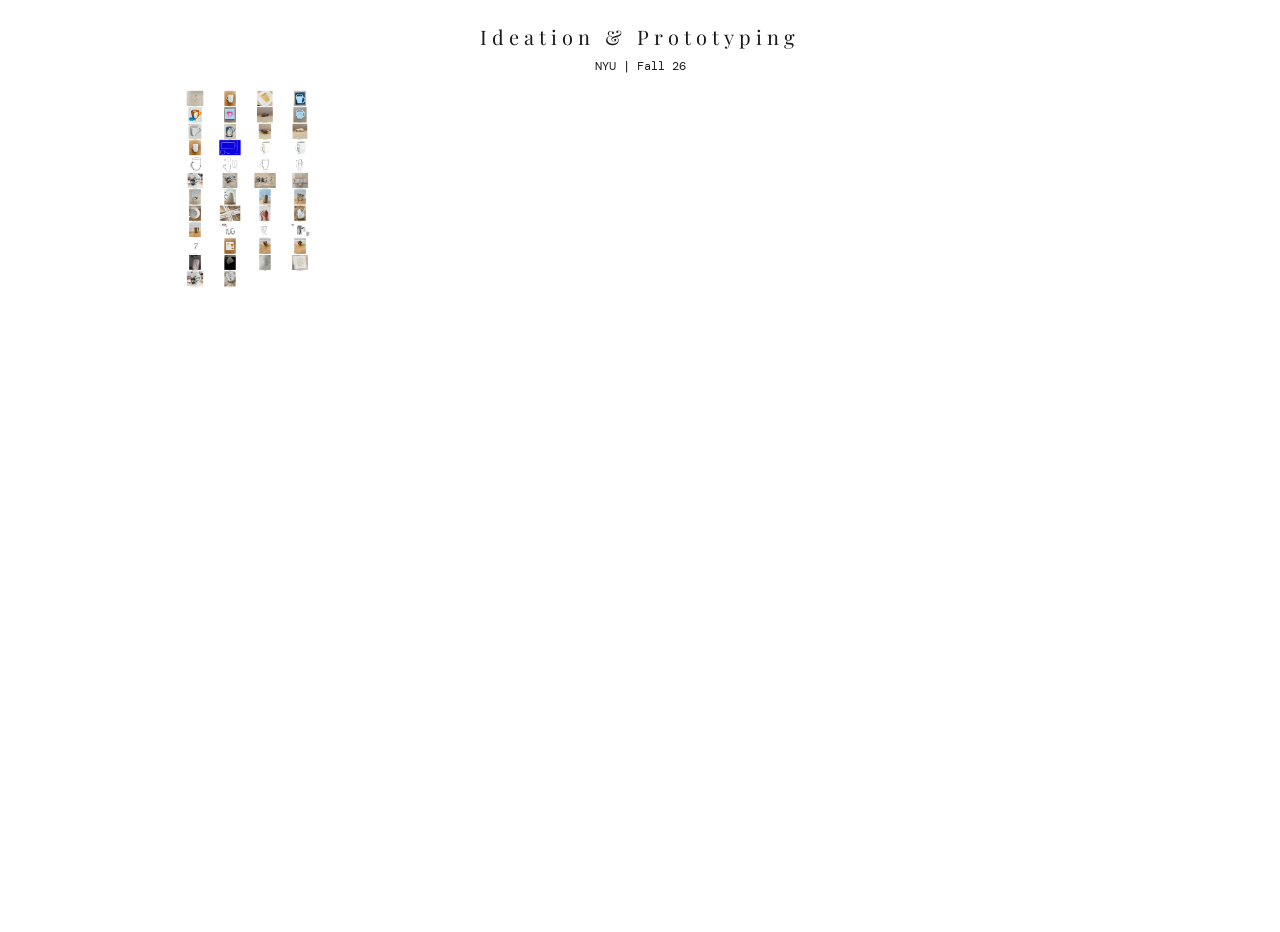
==== iandp/index.html @ 8cff5490 "update link" ====
<!DOCTYPE html>
<html lang="en">
   
<head>
    <meta charset="UTF-8">
    <meta name="viewport" content="width=device-width, initial-scale=1">
    <title>Tanvi Amrit | IDM I&P</title>
    <link rel="stylesheet" href="style.css">
    <link rel="preconnect" href="https://fonts.googleapis.com">
    <link href="https://fonts.googleapis.com/css2?family=Playfair+Display:ital,wght@0,400;0,700;1,400&family=DM+Mono:wght@300;400&family=Cormorant+Garamond:ital,wght@0,300;1,300&display=swap" rel="stylesheet">

</head>

<body>
    <header class="site-title">
        <a href="../index.html">
        <span class="name">Ideation & Prototyping</span>
        <span class="sub">NYU | Fall 26 </span>
        </a>
    </header>

    <main class="gallery-wrap">
        <div class="gallery">
        <a class="work w1" href="docs/50.html" data-title="50 Ways of Seeing">
        <img src="images/contactsheet.png" alt="50 Ways of Seeing">
        </a>
        <!-- PLACEHOLDER -->
        <!-- <a class="work w2" href="work-2.html" data-title="Work 02">
        <img src="images/work-2.png" alt="Work 02">
        </a> -->

        </div>
    </main>

    <script src="script.js"></script>
</body>
</html>
---- iandp/style.css ----
:root {
  --paper: #fff;
  --ink: #1a1a1a;
  --muted: #097125;
  --rule: #55af28;
}

* { box-sizing: border-box; margin: 0; padding: 0; }

/* background color  */
html, body { 
    background: var(--paper); 
    color: var(--ink); 
}

body {
    font-family: 'DM Mono', monospace;
    min-height: 100vh;
}

a { 
    color: inherit; 
}
a:focus-visible { 
    outline: 1px solid var(--ink); 
    outline-offset: 4px; 
}

.site-title {
  text-align: center;
  padding: 1.5rem 1rem 0;
  line-height: 1.25;
}

.site-title a { text-decoration: none; }

.site-title .name {
    display: block;
    font-family: 'Playfair Display', serif;  font-size: 20px;
    letter-spacing: 5px;
}
.site-title .sub {
    display: block;
    font-size: 12px;
    padding-top: 10px;
}

.gallery {
  position: relative;
  width: min(100%, 1400px);
  margin: 0 auto;
  aspect-ratio: 967 / 600;
}

.work {
  position: absolute;
  width: 10.96%;
  display: block;
}

.work img {
  display: block;
  width: 100%;
  height: auto;
  /* aspect-ratio: 104 / 135; */
  object-fit: cover;
  transition: opacity 0.2s ease;
}

.work:hover img { opacity: 0.8; }

.w1 { left: 13.86%; top: 0; }
/* potential future positioning */
/* .w2 { left: 86.45%; top: 0; }
.w3 { left: 46.54%; top: 35.5%; }
.w4 { left: 58.01%; top: 35.5%; }
.w5 { left: 3.00%;  top: 71%; }
.w6 { left: 35.68%; top: 71%; }
.w7 { left: 74.97%; top: 71%; }
.w8 { left: 86.45%; top: 71%; } */

.gallery-wrap { padding: 1rem 0 3rem; }

/* Tooltip-style caption that follows the cursor (set by script.js) */

.cursor-label {
  position: fixed;
  pointer-events: none;
  font-size: 0.72rem;
  background: var(--paper);
  padding: 0.2rem 0.3rem;
  opacity: 0;
  transition: opacity 0.15s ease;
  z-index: 10;
}

.cursor-label.visible { opacity: 1; }

@media (max-width: 700px) {
  .gallery {
    aspect-ratio: auto;
    display: grid;
    grid-template-columns: 1fr 1fr;
    gap: 1rem;
    padding: 1.5rem 1rem;
  }
  .work { position: static; width: 100%; }
  .cursor-label { display: none; }
}

.limit-width {
    max-width: 90vw;
}

/* Preformatted column view, one image*/
.detail {
  display: grid;
  grid-template-columns: minmax(0, 1.2fr) minmax(0, 1fr);
  gap: 2rem;
  max-width: 85vw;
  margin: 0 auto;
  padding: 3rem 1.5rem 4rem;
  align-items: start;
}
.detail figure img {
  display: block;
  width: 100%;
  max-height: 100vh;
  object-fit: contain;
  object-position: left top;
  image-rendering: auto;
}
h1 {
  font-weight: normal;
  font-size: 20px;
  margin-bottom: 10px;
  text-align: center;
}
dl {
  display: grid;
  grid-template-columns: 6.5rem 1fr;
  row-gap: 0.4rem;
  font-size: 0.85rem;
  padding: 1rem;
  margin-bottom: 1.5rem;
}
dt { color: var(--muted); }
p {
  font-size: 0.95rem;
  line-height: 1.6;
  max-width: 34em;
}

/* ALTERNATE DISPLAY : center everything*/
.project {
  display: flex;
  flex-direction: column;
  align-items: center;
  gap: 2.5rem;
  padding: 3rem 0 4rem;
}

.project img.limit-width {
  display: block;
  height: auto;
}

.project div.limit-width {
  max-width: 40rem;
}

/* Description styling, matching the other work pages */
.project h1 {
  font-family: Georgia, "Times New Roman", serif;
  font-weight: normal;
  font-size: 1.6rem;
  margin-bottom: 1.25rem;
}

.project dl {
  display: grid;
  grid-template-columns: 6.5rem 1fr;
  row-gap: 0.4rem;
  font-size: 0.85rem;
  border-top: 1px solid var(--rule);
  padding-top: 1rem;
  margin-bottom: 1.5rem;
}

.project dt { color: var(--muted); }

.project p {
  font-family: Georgia, "Times New Roman", serif;
  font-size: 0.95rem;
  line-height: 1.6;
  max-width: 34em;
}

.pager {
  display: flex;
  justify-content: space-between;
  gap: 1rem;
  max-width: 1100px;
  margin: 0 auto;
  padding: 0 1.5rem 2.5rem;
  font-size: 0.8rem;
}
.pager a { text-decoration: none; border-bottom: 1px solid transparent; }
.pager a:hover { border-color: var(--ink); }
.pager .back { color: var(--muted); }

@media (max-width: 700px) {
  .detail { grid-template-columns: 1fr; gap: 1.5rem; padding-top: 2rem; }
}

@media (prefers-reduced-motion: reduce) {
  * { transition: none !important; }
}
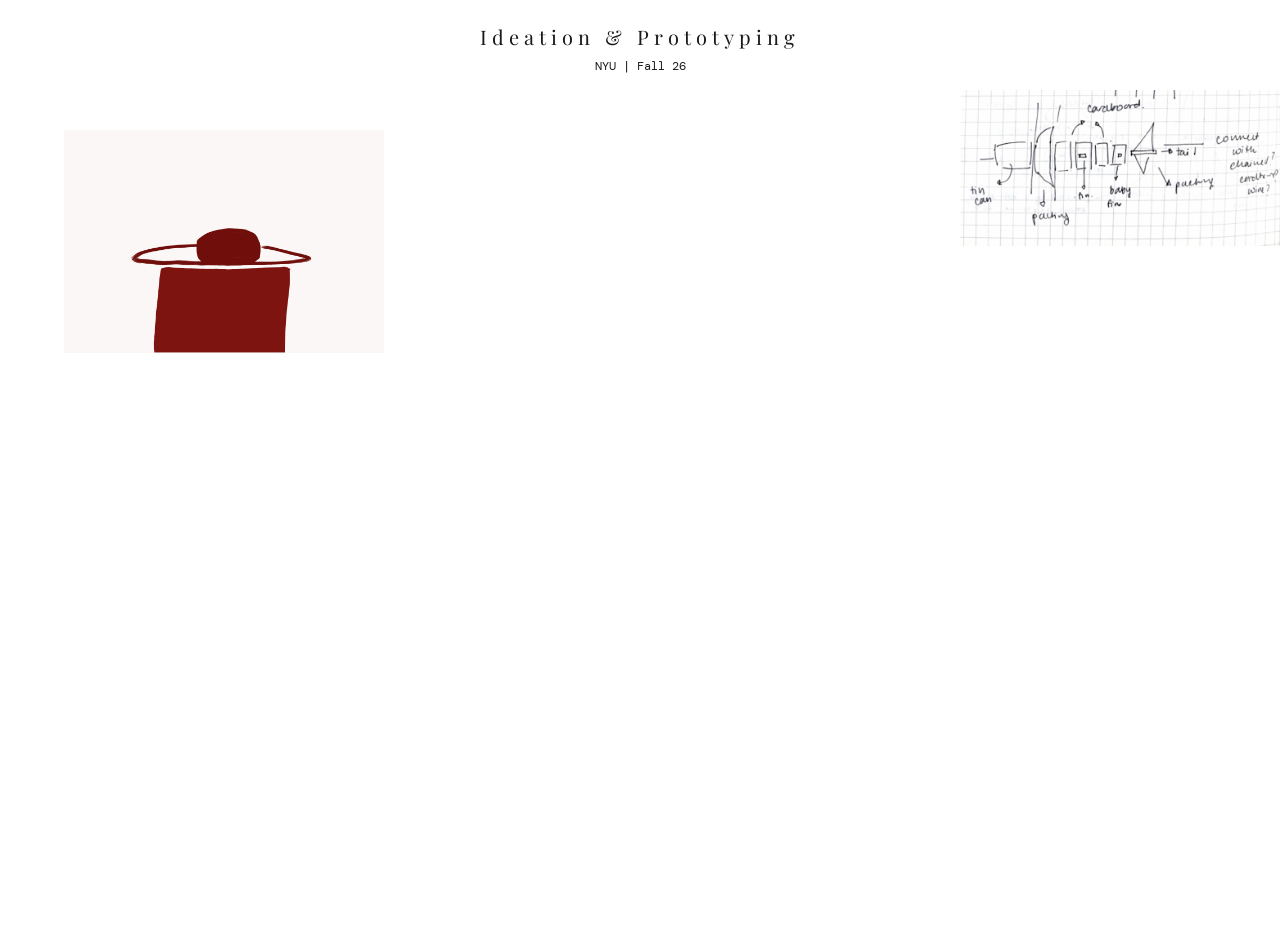
==== commit a210d6bb: "adding assignment 2 process documentation Added documentation for endangered animal. Updated UI/UX f" ====
--- a/iandp/index.html
+++ b/iandp/index.html
@@ -5,7 +5,7 @@
     <meta charset="UTF-8">
     <meta name="viewport" content="width=device-width, initial-scale=1">
     <title>Tanvi Amrit | IDM I&P</title>
-    <link rel="stylesheet" href="style.css">
+    <link rel="stylesheet" href="../style.css">
     <link rel="preconnect" href="https://fonts.googleapis.com">
     <link href="https://fonts.googleapis.com/css2?family=Playfair+Display:ital,wght@0,400;0,700;1,400&family=DM+Mono:wght@300;400&family=Cormorant+Garamond:ital,wght@0,300;1,300&display=swap" rel="stylesheet">
 
@@ -22,7 +22,11 @@
     <main class="gallery-wrap">
         <div class="gallery">
         <a class="work w1" href="docs/50.html" data-title="50 Ways of Seeing">
-        <img src="images/contactsheet.png" alt="50 Ways of Seeing">
+        <img src="images/mug.gif" alt="50 Ways of Seeing">
+        </a>
+
+        <a class="work w2" href="docs/endangeredanimal.html" data-title="Endangered Animal">
+        <img src="images/shark/model diagram.png" alt="Whale Shark Model">
         </a>
         <!-- PLACEHOLDER -->
         <!-- <a class="work w2" href="work-2.html" data-title="Work 02">
@@ -32,6 +36,6 @@
         </div>
     </main>
 
-    <script src="script.js"></script>
+    <script src="../script.js"></script>
 </body>
 </html>
--- a/style.css
+++ b/style.css
@@ -0,0 +1,238 @@
+:root {
+  --paper: #fff;
+  --ink: #1a1a1a;
+  --muted: #097125;
+  --rule: #55af28;
+}
+
+* { box-sizing: border-box; margin: 0; padding: 0; }
+
+/* background color  */
+html, body { 
+    background: var(--paper); 
+    color: var(--ink); 
+}
+
+body {
+    font-family: 'DM Mono', monospace;
+    min-height: 100vh;
+}
+
+a { 
+    color: inherit; 
+}
+a:focus-visible { 
+    outline: 1px solid var(--ink); 
+    outline-offset: 4px; 
+}
+
+.site-title {
+  text-align: center;
+  padding: 1.5rem 1rem 0;
+  line-height: 1.25;
+}
+
+.site-title a { text-decoration: none; }
+
+.site-title .name {
+    display: block;
+    font-family: 'Playfair Display', serif;  font-size: 20px;
+    letter-spacing: 5px;
+}
+.site-title .sub {
+    display: block;
+    font-size: 12px;
+    padding-top: 10px;
+}
+
+.gallery {
+  position: relative;
+  width: min(100%, 1400px);
+  margin: 0 auto;
+  aspect-ratio: 967 / 600;
+}
+
+.work {
+  position: absolute;
+  width: 25%;
+  display: block;
+}
+
+.work img {
+  display: block;
+  width: 100%;
+  height: auto;
+  /* aspect-ratio: 104 / 135; */
+  object-fit: cover;
+  transition: opacity 0.2s ease;
+}
+
+
+
+.work:hover img { opacity: 0.8; }
+
+.w1 { left: 5%; top: 5%; }
+/* potential future positioning */
+ .w2 { left: 75%; top: 0; }
+/* .w3 { left: 70%; top: 45.5%; } */
+/* .w4 { left: 58.01%; top: 35.5%; } */
+/* .w5 { left: 3.00%;  top: 71%; } */
+/* .w6 { left: 35.68%; top: 71%; } */
+/* .w7 { left: 74.97%; top: 71%; } */
+/* .w8 { left: 86.45%; top: 71%; }  */
+
+.gallery-wrap { padding: 1rem 0 3rem; }
+
+/* Tooltip-style caption that follows the cursor (set by script.js) */
+
+.cursor-label {
+  position: fixed;
+  pointer-events: none;
+  font-size: 0.72rem;
+  background: var(--paper);
+  padding: 0.2rem 0.3rem;
+  opacity: 0;
+  transition: opacity 0.15s ease;
+  z-index: 10;
+}
+
+.cursor-label.visible { opacity: 1; }
+
+@media (max-width: 700px) {
+  .gallery {
+    aspect-ratio: auto;
+    display: grid;
+    grid-template-columns: 1fr 1fr;
+    gap: 1rem;
+    padding: 1.5rem 1rem;
+  }
+  .work { position: static; width: 100%; }
+  .cursor-label { display: none; }
+}
+
+.limit-width {
+    max-width: 90vw;
+}
+
+.detail {
+  display: grid;
+  grid-template-columns: minmax(0, 1.2fr) minmax(0, 1fr);
+  gap: 1rem;
+  max-width: 80vw;
+  margin: 0 auto;
+  padding: 3rem 1.5rem 4rem;
+  align-items: start;
+}
+.detail figure img {
+  display: block;
+  width: 90%;
+  max-height: 100vh;
+  object-fit: contain;
+  object-position: left top;
+  image-rendering: auto;
+  padding: 10px;
+}
+h1 {
+  font-family: 'Playfair Display';
+  font-weight: normal;
+  font-size: 20px;
+  text-align: center;
+  color: var(--muted);
+}
+
+h2 {
+  font-weight: normal;
+  font-size: 16px;
+    text-align: center;
+      margin-bottom: 15px;
+
+
+
+}
+
+p{
+  font-size: 10px;
+}
+
+.info img {
+  max-width: 30vw;
+  padding: 10px;
+}
+
+dl {
+  display: grid;
+  grid-template-columns: 6.5rem 1fr;
+  row-gap: 0.4rem;
+  font-size: 0.85rem;
+  padding: 1rem;
+  margin-bottom: 1.5rem;
+}
+dt { color: var(--muted); }
+p {
+  font-size: 12px;
+  line-height: 1.6;
+  text-align: justify;
+}
+
+.project {
+  display: flex;
+  flex-direction: column;
+  align-items: center;
+  /* gap: 2.5rem; */
+  /* padding: 3rem 0 4rem; */
+}
+
+.project img.limit-width {
+  display: block;
+  height: auto;
+}
+
+.project div.limit-width {
+  max-width: 40rem;
+}
+
+.project h1 {
+  font-family: Georgia, "Times New Roman", serif;
+  font-weight: normal;
+  font-size: 1.6rem;
+  margin-bottom: 1.25rem;
+}
+
+.project dl {
+  display: grid;
+  grid-template-columns: 6.5rem 1fr;
+  row-gap: 0.4rem;
+  font-size: 0.85rem;
+  border-top: 1px solid var(--rule);
+  padding-top: 1rem;
+  margin-bottom: 1.5rem;
+}
+
+.project dt { color: var(--muted); }
+
+.project p {
+  font-size: 12px;
+  line-height: 1.6;
+  /* max-width: 34em; */
+}
+
+.pager {
+  display: flex;
+  justify-content: space-between;
+  gap: 1rem;
+  max-width: 1100px;
+  margin: 0 auto;
+  padding: 0 1.5rem 2.5rem;
+  font-size: 0.8rem;
+}
+.pager a { text-decoration: none; border-bottom: 1px solid transparent; }
+.pager a:hover { border-color: var(--ink); }
+.pager .back { color: var(--muted); }
+
+@media (max-width: 700px) {
+  .detail { grid-template-columns: 1fr; gap: 1.5rem; padding-top: 2rem; }
+}
+
+@media (prefers-reduced-motion: reduce) {
+  * { transition: none !important; }
+}
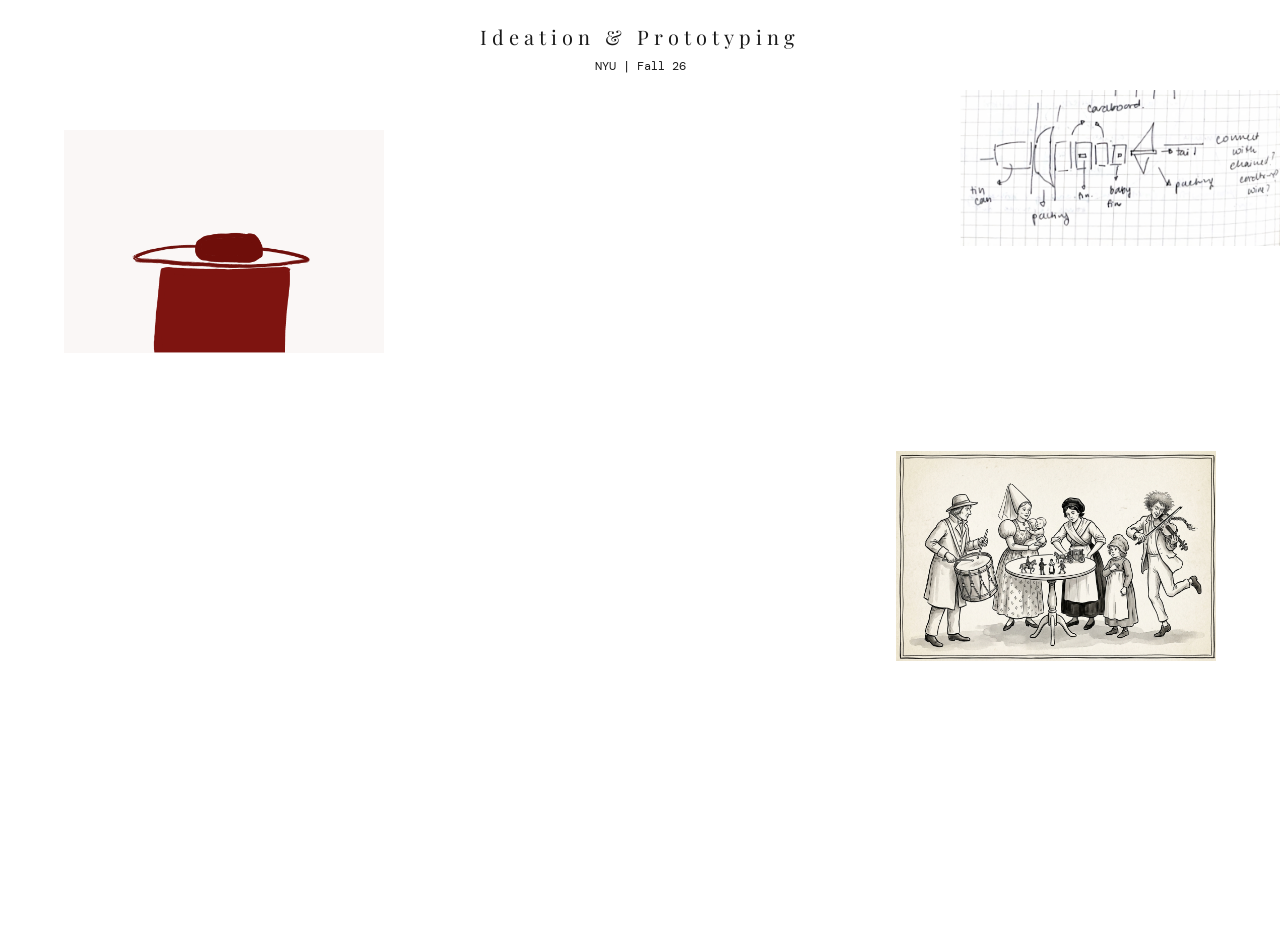
==== commit 6b97567a: "Remainder of reflection Limited local storage on borrowed computer, remaining reflection linked to g" ====
--- a/iandp/index.html
+++ b/iandp/index.html
@@ -32,7 +32,9 @@
         <!-- <a class="work w2" href="work-2.html" data-title="Work 02">
         <img src="images/work-2.png" alt="Work 02">
         </a> -->
-
+         <a class="work w3" href="docs/genai.html" data-title="GenAI as Creative Material">
+        <img src="images/ai/gemini.jpg" alt="Gemini Generated Image">
+        </a>
         </div>
     </main>
 
--- a/style.css
+++ b/style.css
@@ -74,8 +74,8 @@
 .w1 { left: 5%; top: 5%; }
 /* potential future positioning */
  .w2 { left: 75%; top: 0; }
-/* .w3 { left: 70%; top: 45.5%; } */
-/* .w4 { left: 58.01%; top: 35.5%; } */
+.w3 { left: 70%; top: 45.5%; }
+.w4 { left: 58.01%; top: 35.5%; }
 /* .w5 { left: 3.00%;  top: 71%; } */
 /* .w6 { left: 35.68%; top: 71%; } */
 /* .w7 { left: 74.97%; top: 71%; } */
@@ -111,7 +111,7 @@
 }
 
 .limit-width {
-    max-width: 90vw;
+    max-width: 80vw;
 }
 
 .detail {
@@ -179,7 +179,7 @@
   flex-direction: column;
   align-items: center;
   /* gap: 2.5rem; */
-  /* padding: 3rem 0 4rem; */
+  padding: 3rem 0 4rem;
 }
 
 .project img.limit-width {
@@ -188,7 +188,7 @@
 }
 
 .project div.limit-width {
-  max-width: 40rem;
+  max-width: 80vw;
 }
 
 .project h1 {
@@ -196,6 +196,15 @@
   font-weight: normal;
   font-size: 1.6rem;
   margin-bottom: 1.25rem;
+}
+
+
+.project h2 {
+  font-family: Georgia, "Times New Roman", serif;
+  font-weight: normal;
+  font-size: 16px;
+  margin: 1rem;
+  color: var(--rule);
 }
 
 .project dl {
@@ -203,7 +212,7 @@
   grid-template-columns: 6.5rem 1fr;
   row-gap: 0.4rem;
   font-size: 0.85rem;
-  border-top: 1px solid var(--rule);
+  /* border-top: 1px solid var(--rule); */
   padding-top: 1rem;
   margin-bottom: 1.5rem;
 }
@@ -236,3 +245,17 @@
 @media (prefers-reduced-motion: reduce) {
   * { transition: none !important; }
 }
+
+
+.image-grid {
+  display: grid;
+  grid-template-columns: repeat(4, 1fr); 
+  gap: 15px; 
+}
+
+.image-grid img {
+  width: 100%;
+  height: auto;
+  object-fit: cover; 
+}
+
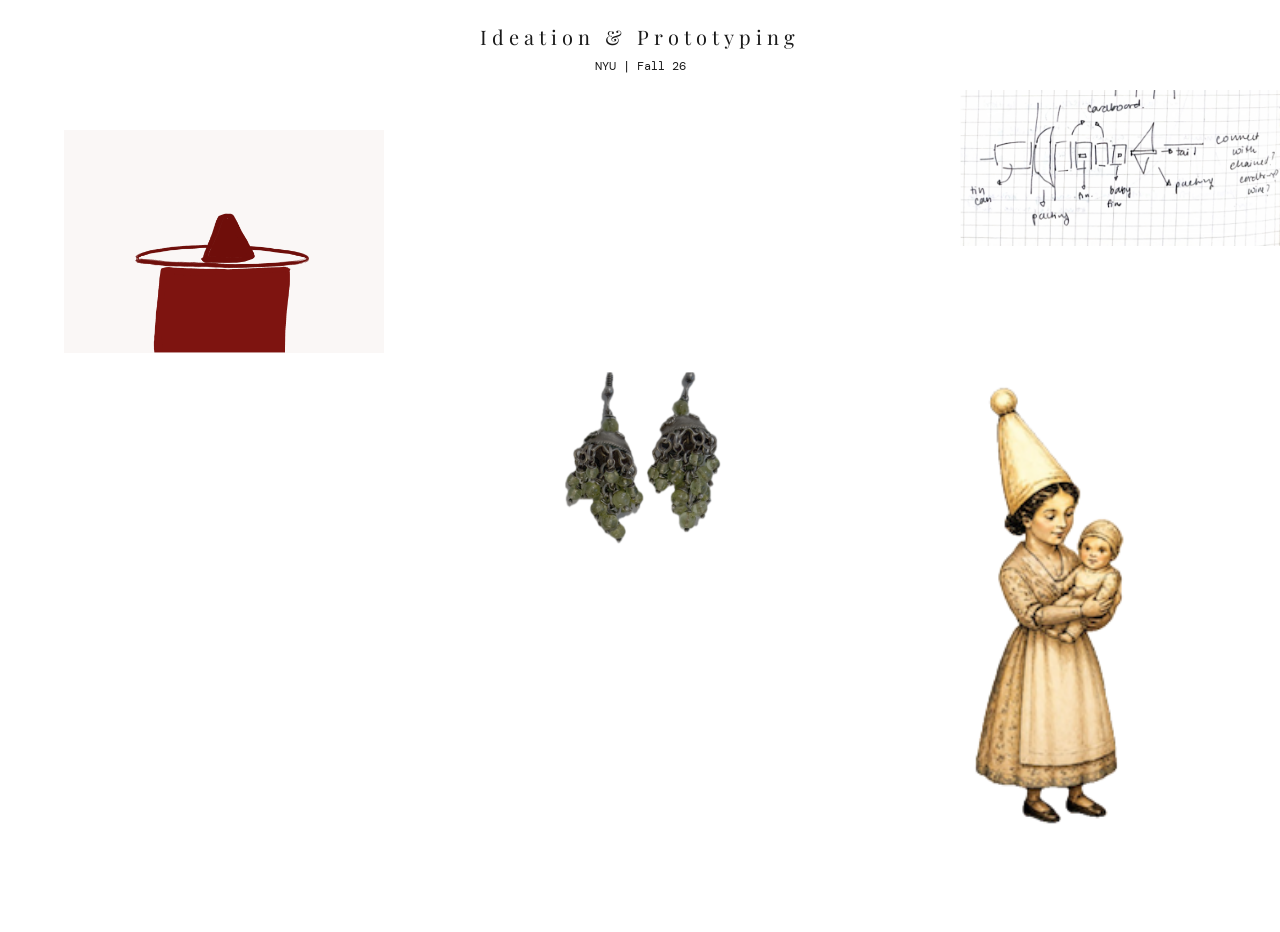
==== commit 181b62bf: "Adding project to IDM" ====
--- a/iandp/index.html
+++ b/iandp/index.html
@@ -33,7 +33,10 @@
         <img src="images/work-2.png" alt="Work 02">
         </a> -->
          <a class="work w3" href="docs/genai.html" data-title="GenAI as Creative Material">
-        <img src="images/ai/gemini.jpg" alt="Gemini Generated Image">
+        <img src="images/ai/puppet.png" alt="Gemini Generated Image">
+        </a>
+         <a class="work w4" href="docs/timecapsule.html" data-title="Time Capsule">
+        <img src="images/IMG_4705.png" alt="Jhumka">
         </a>
         </div>
     </main>
--- a/style.css
+++ b/style.css
@@ -62,7 +62,7 @@
   display: block;
   width: 100%;
   height: auto;
-  /* aspect-ratio: 104 / 135; */
+  /* aspect-ratio: 100 / 120; */
   object-fit: cover;
   transition: opacity 0.2s ease;
 }
@@ -73,10 +73,10 @@
 
 .w1 { left: 5%; top: 5%; }
 /* potential future positioning */
- .w2 { left: 75%; top: 0; }
-.w3 { left: 70%; top: 45.5%; }
-.w4 { left: 58.01%; top: 35.5%; }
-/* .w5 { left: 3.00%;  top: 71%; } */
+.w2 { left: 75%; top: 0; }
+.w3 { left: 70%; top: 35.5%; }
+.w4 { left: 38.01%; top: 35.5%; }
+.w5 { left: 3.00%;  top: 71%; }
 /* .w6 { left: 35.68%; top: 71%; } */
 /* .w7 { left: 74.97%; top: 71%; } */
 /* .w8 { left: 86.45%; top: 71%; }  */
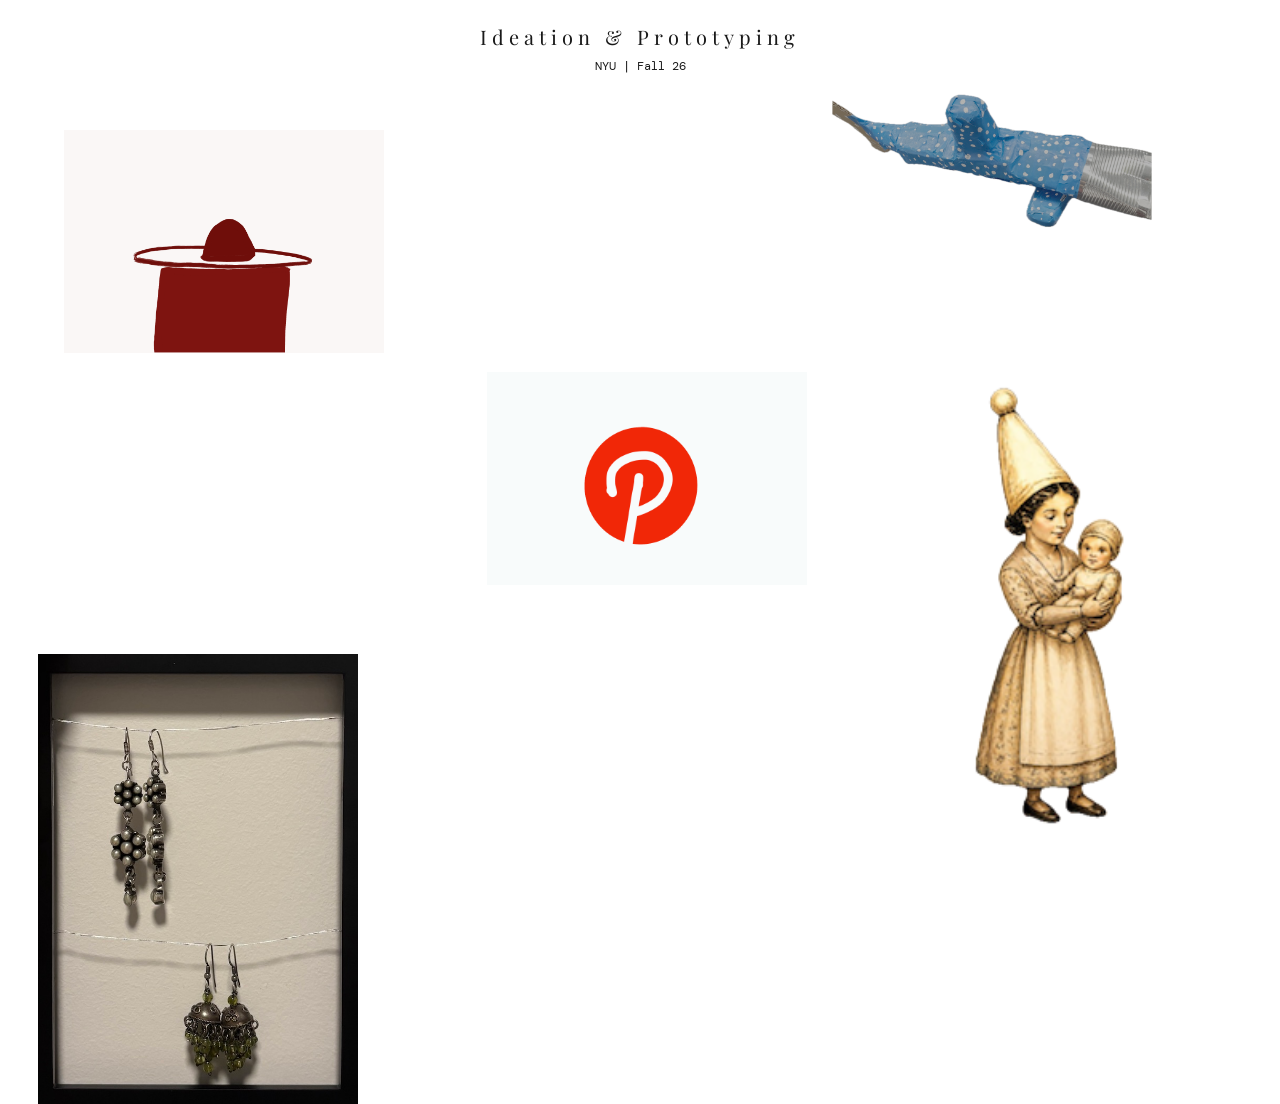
==== commit 224351bb: "Project addition and refinement I added the time capsule project's next portion and refined the old " ====
--- a/iandp/index.html
+++ b/iandp/index.html
@@ -26,7 +26,7 @@
         </a>
 
         <a class="work w2" href="docs/endangeredanimal.html" data-title="Endangered Animal">
-        <img src="images/shark/model diagram.png" alt="Whale Shark Model">
+        <img src="images/shark/sharkblue.png" alt="Whale Shark Model">
         </a>
         <!-- PLACEHOLDER -->
         <!-- <a class="work w2" href="work-2.html" data-title="Work 02">
@@ -35,9 +35,11 @@
          <a class="work w3" href="docs/genai.html" data-title="GenAI as Creative Material">
         <img src="images/ai/puppet.png" alt="Gemini Generated Image">
         </a>
-         <a class="work w4" href="docs/timecapsule.html" data-title="Time Capsule">
-        <img src="images/IMG_4705.png" alt="Jhumka">
+         <a class="work w5" href="docs/timecapsule.html" data-title="Time Capsule">
+        <img src="images/timecapsule/frame1.jpeg" alt="Jhumka">
         </a>
+        <a class="work w4" href="docs/playfulinterfaces.html" data-title="Playful Interfaces">
+        <img src="images/playfulinterfaces.gif" alt="Playful Interfaces">
         </div>
     </main>
 
--- a/style.css
+++ b/style.css
@@ -73,7 +73,7 @@
 
 .w1 { left: 5%; top: 5%; }
 /* potential future positioning */
-.w2 { left: 75%; top: 0; }
+.w2 { left: 65%; top: 0; }
 .w3 { left: 70%; top: 35.5%; }
 .w4 { left: 38.01%; top: 35.5%; }
 .w5 { left: 3.00%;  top: 71%; }
